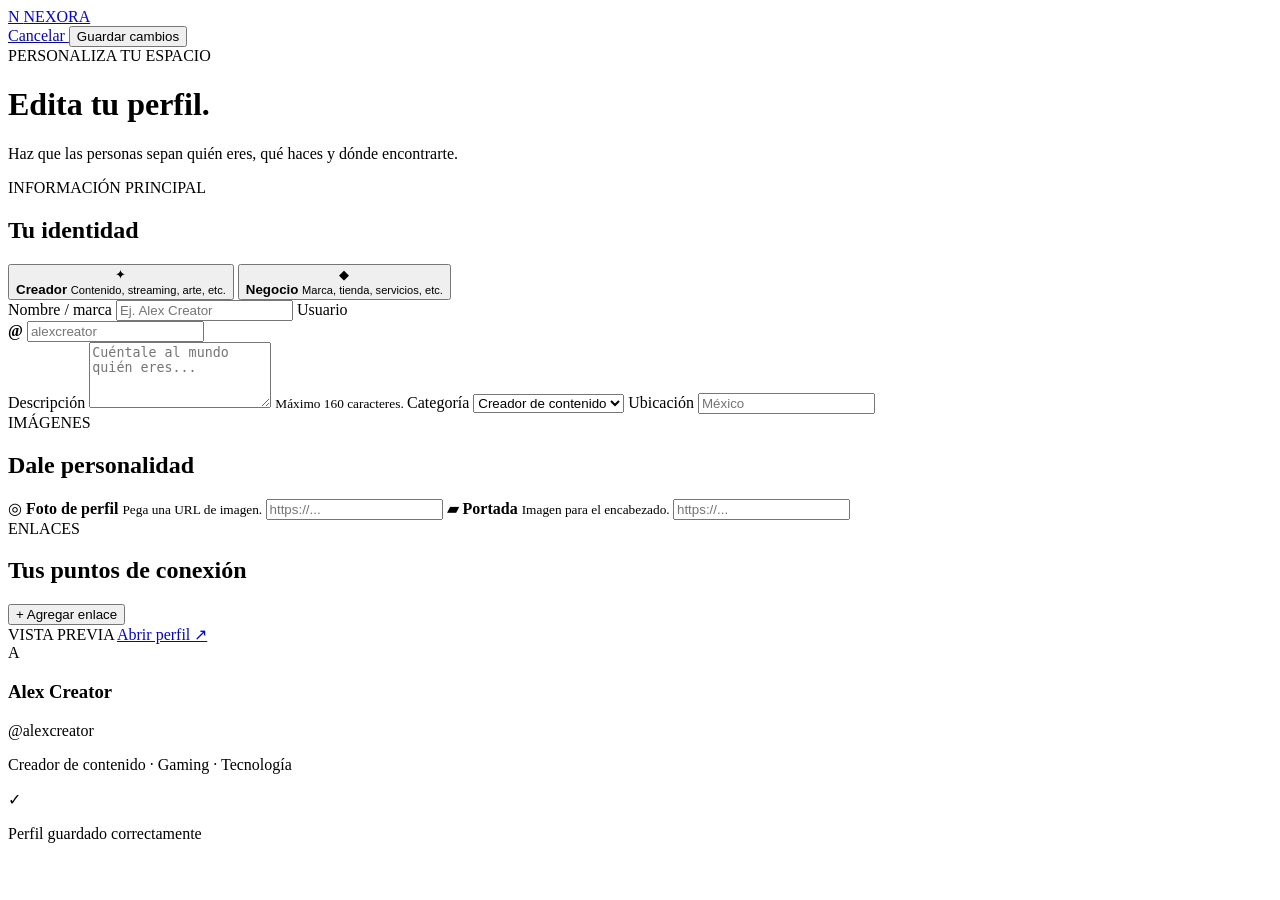
==== perfil.html @ f615e624 "Create perfil.html for profile editing" ====
<!DOCTYPE html>
<html lang="es">

<head>

<meta charset="UTF-8">

<meta
    name="viewport"
    content="width=device-width, initial-scale=1.0"
>

<title>Editar perfil — NEXORA</title>

<link rel="stylesheet" href="css/style.css">
<link rel="stylesheet" href="css/dashboard.css">
<link rel="stylesheet" href="css/perfil.css">

<link
    href="https://fonts.googleapis.com/css2?family=Inter:wght@400;500;600;700;800&display=swap"
    rel="stylesheet"
>

</head>


<body class="dashboard-body">


<header class="editor-header">

    <a
        href="dashboard.html"
        class="brand"
    >

        <span class="brand-symbol">
            N
        </span>

        NEXORA

    </a>


    <div class="editor-actions">

        <a
            href="dashboard.html"
            class="btn btn-outline"
        >
            Cancelar
        </a>

        <button
            id="saveProfile"
            class="btn btn-primary"
        >
            Guardar cambios
        </button>

    </div>

</header>


<main class="editor-main">


    <div class="editor-heading">

        <span class="eyebrow">
            PERSONALIZA TU ESPACIO
        </span>

        <h1>
            Edita tu perfil.
        </h1>

        <p>
            Haz que las personas sepan quién eres,
            qué haces y dónde encontrarte.
        </p>

    </div>


    <div class="editor-layout">


        <section class="editor-panel">


            <div class="editor-section">

                <div class="editor-section-heading">

                    <div>

                        <span class="card-label">
                            INFORMACIÓN PRINCIPAL
                        </span>

                        <h2>
                            Tu identidad
                        </h2>

                    </div>

                </div>


                <div class="type-selector">

                    <button
                        type="button"
                        class="type-option active"
                        data-type="creator"
                    >
                        <span>✦</span>

                        <div>
                            <strong>
                                Creador
                            </strong>

                            <small>
                                Contenido, streaming,
                                arte, etc.
                            </small>
                        </div>

                    </button>


                    <button
                        type="button"
                        class="type-option"
                        data-type="business"
                    >
                        <span>◆</span>

                        <div>
                            <strong>
                                Negocio
                            </strong>

                            <small>
                                Marca, tienda,
                                servicios, etc.
                            </small>
                        </div>

                    </button>

                </div>


                <div class="form-grid">

                    <label class="form-field">

                        <span>
                            Nombre / marca
                        </span>

                        <input
                            type="text"
                            id="name"
                            placeholder="Ej. Alex Creator"
                        >

                    </label>


                    <label class="form-field">

                        <span>
                            Usuario
                        </span>

                        <div class="username-input">

                            <b>@</b>

                            <input
                                type="text"
                                id="username"
                                placeholder="alexcreator"
                            >

                        </div>

                    </label>


                    <label class="form-field full">

                        <span>
                            Descripción
                        </span>

                        <textarea
                            id="bio"
                            rows="4"
                            maxlength="160"
                            placeholder="Cuéntale al mundo quién eres..."
                        ></textarea>

                        <small>
                            Máximo 160 caracteres.
                        </small>

                    </label>


                    <label class="form-field">

                        <span>
                            Categoría
                        </span>

                        <select id="category">

                            <option>
                                Creador de contenido
                            </option>

                            <option>
                                Streamer
                            </option>

                            <option>
                                TikToker
                            </option>

                            <option>
                                YouTuber
                            </option>

                            <option>
                                Artista
                            </option>

                            <option>
                                Fotógrafo
                            </option>

                            <option>
                                Marca personal
                            </option>

                            <option>
                                Tienda
                            </option>

                            <option>
                                Restaurante
                            </option>

                            <option>
                                Servicios
                            </option>

                            <option>
                                Otro
                            </option>

                        </select>

                    </label>


                    <label class="form-field">

                        <span>
                            Ubicación
                        </span>

                        <input
                            type="text"
                            id="location"
                            placeholder="México"
                        >

                    </label>

                </div>

            </div>


            <div class="editor-section">

                <div class="editor-section-heading">

                    <div>

                        <span class="card-label">
                            IMÁGENES
                        </span>

                        <h2>
                            Dale personalidad
                        </h2>

                    </div>

                </div>


                <div class="image-inputs">

                    <label class="image-input">

                        <span class="image-input-icon">
                            ◎
                        </span>

                        <strong>
                            Foto de perfil
                        </strong>

                        <small>
                            Pega una URL de imagen.
                        </small>

                        <input
                            type="url"
                            id="avatar"
                            placeholder="https://..."
                        >

                    </label>


                    <label class="image-input">

                        <span class="image-input-icon">
                            ▰
                        </span>

                        <strong>
                            Portada
                        </strong>

                        <small>
                            Imagen para el encabezado.
                        </small>

                        <input
                            type="url"
                            id="cover"
                            placeholder="https://..."
                        >

                    </label>

                </div>

            </div>


            <div class="editor-section">

                <div class="editor-section-heading">

                    <div>

                        <span class="card-label">
                            ENLACES
                        </span>

                        <h2>
                            Tus puntos de conexión
                        </h2>

                    </div>

                    <button
                        type="button"
                        id="addLink"
                        class="btn btn-outline"
                    >
                        + Agregar enlace
                    </button>

                </div>


                <div
                    id="linksEditor"
                    class="links-editor"
                ></div>

            </div>


        </section>


        <aside class="live-preview-panel">

            <div class="preview-heading">

                <span>
                    VISTA PREVIA
                </span>

                <a
                    href="perfil.html"
                    target="_blank"
                >
                    Abrir perfil ↗
                </a>

            </div>


            <div
                class="profile-live-preview"
                id="livePreview"
            >

                <div
                    class="live-cover"
                    id="previewCover"
                ></div>


                <div
                    class="live-avatar"
                    id="previewAvatar"
                >
                    A
                </div>


                <h3 id="previewName">
                    Alex Creator
                </h3>


                <span
                    class="live-username"
                    id="previewUsername"
                >
                    @alexcreator
                </span>


                <p id="previewBio">
                    Creador de contenido · Gaming · Tecnología
                </p>


                <div
                    id="previewLinks"
                    class="preview-links"
                ></div>

            </div>

        </aside>


    </div>

</main>


<div
    class="toast"
    id="editorToast"
>

    <span>✓</span>

    <p>
        Perfil guardado correctamente
    </p>

</div>


<script src="js/editar-perfil.js"></script>

</body>
</html>
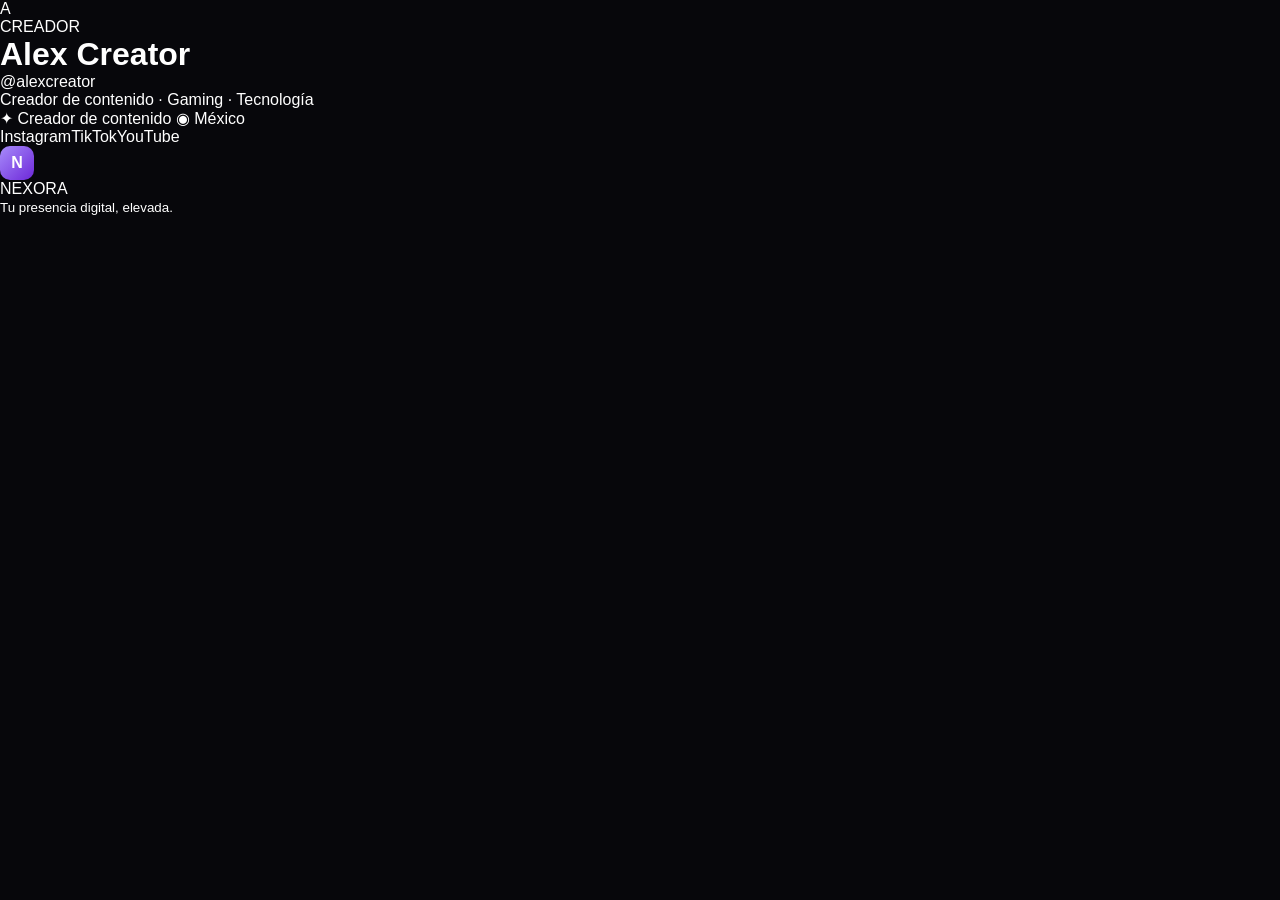
==== commit b8dc53c5: "Add perfil.html for user profile page" ====
--- a/perfil.html
+++ b/perfil.html
@@ -10,11 +10,10 @@
     content="width=device-width, initial-scale=1.0"
 >
 
-<title>Editar perfil — NEXORA</title>
+<title>Perfil — NEXORA</title>
 
+<link rel="stylesheet" href="css/perfil.css">
 <link rel="stylesheet" href="css/style.css">
-<link rel="stylesheet" href="css/dashboard.css">
-<link rel="stylesheet" href="css/perfil.css">
 
 <link
     href="https://fonts.googleapis.com/css2?family=Inter:wght@400;500;600;700;800&display=swap"
@@ -24,466 +23,104 @@
 </head>
 
 
-<body class="dashboard-body">
+<body class="public-profile-body">
 
 
-<header class="editor-header">
-
-    <a
-        href="dashboard.html"
-        class="brand"
-    >
-
-        <span class="brand-symbol">
-            N
-        </span>
-
-        NEXORA
-
-    </a>
+<div class="public-profile">
 
 
-    <div class="editor-actions">
-
-        <a
-            href="dashboard.html"
-            class="btn btn-outline"
-        >
-            Cancelar
-        </a>
-
-        <button
-            id="saveProfile"
-            class="btn btn-primary"
-        >
-            Guardar cambios
-        </button>
-
-    </div>
-
-</header>
+    <div
+        class="public-cover"
+        id="publicCover"
+    ></div>
 
 
-<main class="editor-main">
+    <main class="public-content">
 
 
-    <div class="editor-heading">
+        <div
+            class="public-avatar"
+            id="publicAvatar"
+        >
+            A
+        </div>
 
-        <span class="eyebrow">
-            PERSONALIZA TU ESPACIO
-        </span>
 
-        <h1>
-            Edita tu perfil.
+        <div class="verified-line">
+
+            <span id="publicType">
+                CREADOR
+            </span>
+
+        </div>
+
+
+        <h1 id="publicName">
+            Alex Creator
         </h1>
 
-        <p>
-            Haz que las personas sepan quién eres,
-            qué haces y dónde encontrarte.
+
+        <div
+            class="public-username"
+            id="publicUsername"
+        >
+            @alexcreator
+        </div>
+
+
+        <p
+            class="public-bio"
+            id="publicBio"
+        >
+            Creador de contenido · Gaming · Tecnología
         </p>
 
-    </div>
+
+        <div class="public-meta">
+
+            <span id="publicCategory">
+                ✦ Creador de contenido
+            </span>
+
+            <span id="publicLocation">
+                ◉ México
+            </span>
+
+        </div>
 
 
-    <div class="editor-layout">
+        <div
+            id="publicLinks"
+            class="public-links"
+        ></div>
 
 
-        <section class="editor-panel">
+        <div class="public-footer">
 
+            <div class="public-brand">
 
-            <div class="editor-section">
+                <span class="brand-symbol">
+                    N
+                </span>
 
-                <div class="editor-section-heading">
-
-                    <div>
-
-                        <span class="card-label">
-                            INFORMACIÓN PRINCIPAL
-                        </span>
-
-                        <h2>
-                            Tu identidad
-                        </h2>
-
-                    </div>
-
-                </div>
-
-
-                <div class="type-selector">
-
-                    <button
-                        type="button"
-                        class="type-option active"
-                        data-type="creator"
-                    >
-                        <span>✦</span>
-
-                        <div>
-                            <strong>
-                                Creador
-                            </strong>
-
-                            <small>
-                                Contenido, streaming,
-                                arte, etc.
-                            </small>
-                        </div>
-
-                    </button>
-
-
-                    <button
-                        type="button"
-                        class="type-option"
-                        data-type="business"
-                    >
-                        <span>◆</span>
-
-                        <div>
-                            <strong>
-                                Negocio
-                            </strong>
-
-                            <small>
-                                Marca, tienda,
-                                servicios, etc.
-                            </small>
-                        </div>
-
-                    </button>
-
-                </div>
-
-
-                <div class="form-grid">
-
-                    <label class="form-field">
-
-                        <span>
-                            Nombre / marca
-                        </span>
-
-                        <input
-                            type="text"
-                            id="name"
-                            placeholder="Ej. Alex Creator"
-                        >
-
-                    </label>
-
-
-                    <label class="form-field">
-
-                        <span>
-                            Usuario
-                        </span>
-
-                        <div class="username-input">
-
-                            <b>@</b>
-
-                            <input
-                                type="text"
-                                id="username"
-                                placeholder="alexcreator"
-                            >
-
-                        </div>
-
-                    </label>
-
-
-                    <label class="form-field full">
-
-                        <span>
-                            Descripción
-                        </span>
-
-                        <textarea
-                            id="bio"
-                            rows="4"
-                            maxlength="160"
-                            placeholder="Cuéntale al mundo quién eres..."
-                        ></textarea>
-
-                        <small>
-                            Máximo 160 caracteres.
-                        </small>
-
-                    </label>
-
-
-                    <label class="form-field">
-
-                        <span>
-                            Categoría
-                        </span>
-
-                        <select id="category">
-
-                            <option>
-                                Creador de contenido
-                            </option>
-
-                            <option>
-                                Streamer
-                            </option>
-
-                            <option>
-                                TikToker
-                            </option>
-
-                            <option>
-                                YouTuber
-                            </option>
-
-                            <option>
-                                Artista
-                            </option>
-
-                            <option>
-                                Fotógrafo
-                            </option>
-
-                            <option>
-                                Marca personal
-                            </option>
-
-                            <option>
-                                Tienda
-                            </option>
-
-                            <option>
-                                Restaurante
-                            </option>
-
-                            <option>
-                                Servicios
-                            </option>
-
-                            <option>
-                                Otro
-                            </option>
-
-                        </select>
-
-                    </label>
-
-
-                    <label class="form-field">
-
-                        <span>
-                            Ubicación
-                        </span>
-
-                        <input
-                            type="text"
-                            id="location"
-                            placeholder="México"
-                        >
-
-                    </label>
-
-                </div>
+                NEXORA
 
             </div>
 
+            <small>
+                Tu presencia digital, elevada.
+            </small>
 
-            <div class="editor-section">
-
-                <div class="editor-section-heading">
-
-                    <div>
-
-                        <span class="card-label">
-                            IMÁGENES
-                        </span>
-
-                        <h2>
-                            Dale personalidad
-                        </h2>
-
-                    </div>
-
-                </div>
+        </div>
 
 
-                <div class="image-inputs">
+    </main>
 
-                    <label class="image-input">
-
-                        <span class="image-input-icon">
-                            ◎
-                        </span>
-
-                        <strong>
-                            Foto de perfil
-                        </strong>
-
-                        <small>
-                            Pega una URL de imagen.
-                        </small>
-
-                        <input
-                            type="url"
-                            id="avatar"
-                            placeholder="https://..."
-                        >
-
-                    </label>
-
-
-                    <label class="image-input">
-
-                        <span class="image-input-icon">
-                            ▰
-                        </span>
-
-                        <strong>
-                            Portada
-                        </strong>
-
-                        <small>
-                            Imagen para el encabezado.
-                        </small>
-
-                        <input
-                            type="url"
-                            id="cover"
-                            placeholder="https://..."
-                        >
-
-                    </label>
-
-                </div>
-
-            </div>
-
-
-            <div class="editor-section">
-
-                <div class="editor-section-heading">
-
-                    <div>
-
-                        <span class="card-label">
-                            ENLACES
-                        </span>
-
-                        <h2>
-                            Tus puntos de conexión
-                        </h2>
-
-                    </div>
-
-                    <button
-                        type="button"
-                        id="addLink"
-                        class="btn btn-outline"
-                    >
-                        + Agregar enlace
-                    </button>
-
-                </div>
-
-
-                <div
-                    id="linksEditor"
-                    class="links-editor"
-                ></div>
-
-            </div>
-
-
-        </section>
-
-
-        <aside class="live-preview-panel">
-
-            <div class="preview-heading">
-
-                <span>
-                    VISTA PREVIA
-                </span>
-
-                <a
-                    href="perfil.html"
-                    target="_blank"
-                >
-                    Abrir perfil ↗
-                </a>
-
-            </div>
-
-
-            <div
-                class="profile-live-preview"
-                id="livePreview"
-            >
-
-                <div
-                    class="live-cover"
-                    id="previewCover"
-                ></div>
-
-
-                <div
-                    class="live-avatar"
-                    id="previewAvatar"
-                >
-                    A
-                </div>
-
-
-                <h3 id="previewName">
-                    Alex Creator
-                </h3>
-
-
-                <span
-                    class="live-username"
-                    id="previewUsername"
-                >
-                    @alexcreator
-                </span>
-
-
-                <p id="previewBio">
-                    Creador de contenido · Gaming · Tecnología
-                </p>
-
-
-                <div
-                    id="previewLinks"
-                    class="preview-links"
-                ></div>
-
-            </div>
-
-        </aside>
-
-
-    </div>
-
-</main>
-
-
-<div
-    class="toast"
-    id="editorToast"
->
-
-    <span>✓</span>
-
-    <p>
-        Perfil guardado correctamente
-    </p>
 
 </div>
 
 
-<script src="js/editar-perfil.js"></script>
+<script src="js/perfil.js"></script>
 
 </body>
 </html>
--- a/css/perfil.css
+++ b/css/perfil.css
@@ -0,0 +1,687 @@
+.editor-header {
+    height: 72px;
+
+    padding: 0 5%;
+
+    display: flex;
+
+    align-items: center;
+
+    justify-content: space-between;
+
+    position: sticky;
+
+    top: 0;
+
+    z-index: 100;
+
+    background: rgba(8,8,13,.88);
+
+    backdrop-filter: blur(20px);
+
+    border-bottom: 1px solid rgba(255,255,255,.07);
+}
+
+
+.editor-actions {
+    display: flex;
+
+    gap: 10px;
+}
+
+
+.editor-main {
+    max-width: 1400px;
+
+    margin: auto;
+
+    padding: 60px 5%;
+}
+
+
+.editor-heading {
+    margin-bottom: 40px;
+}
+
+
+.editor-heading h1 {
+    font-size: 48px;
+
+    letter-spacing: -.06em;
+}
+
+
+.editor-heading p {
+    color: #777687;
+
+    margin-top: 10px;
+}
+
+
+.editor-layout {
+    display: grid;
+
+    grid-template-columns:
+        minmax(0, 1.4fr)
+        minmax(300px, .6fr);
+
+    gap: 20px;
+
+    align-items: start;
+}
+
+
+.editor-panel {
+    background: #101017;
+
+    border: 1px solid rgba(255,255,255,.07);
+
+    border-radius: 24px;
+
+    overflow: hidden;
+}
+
+
+.editor-section {
+    padding: 30px;
+
+    border-bottom: 1px solid rgba(255,255,255,.06);
+}
+
+
+.editor-section:last-child {
+    border-bottom: 0;
+}
+
+
+.editor-section-heading {
+    display: flex;
+
+    align-items: center;
+
+    justify-content: space-between;
+
+    gap: 20px;
+
+    margin-bottom: 25px;
+}
+
+
+.editor-section-heading h2 {
+    font-size: 20px;
+
+    margin-top: 5px;
+}
+
+
+.type-selector {
+    display: grid;
+
+    grid-template-columns: 1fr 1fr;
+
+    gap: 10px;
+
+    margin-bottom: 25px;
+}
+
+
+.type-option {
+    display: flex;
+
+    align-items: center;
+
+    gap: 13px;
+
+    padding: 15px;
+
+    border-radius: 14px;
+
+    border: 1px solid rgba(255,255,255,.07);
+
+    background: #0d0d14;
+
+    color: #9998a8;
+
+    text-align: left;
+
+    cursor: pointer;
+}
+
+
+.type-option.active {
+    border-color: rgba(139,92,246,.6);
+
+    background: rgba(139,92,246,.08);
+
+    color: white;
+}
+
+
+.type-option > span {
+    width: 38px;
+    height: 38px;
+
+    display: grid;
+
+    place-items: center;
+
+    border-radius: 10px;
+
+    background: rgba(139,92,246,.12);
+
+    color: #a78bfa;
+}
+
+
+.type-option strong {
+    display: block;
+
+    font-size: 13px;
+}
+
+
+.type-option small {
+    display: block;
+
+    color: #6f6e7d;
+
+    font-size: 9px;
+
+    margin-top: 4px;
+}
+
+
+.form-grid {
+    display: grid;
+
+    grid-template-columns: 1fr 1fr;
+
+    gap: 18px;
+}
+
+
+.form-field {
+    display: grid;
+
+    gap: 8px;
+}
+
+
+.form-field.full {
+    grid-column: 1 / -1;
+}
+
+
+.form-field > span {
+    color: #aaa9b7;
+
+    font-size: 11px;
+
+    font-weight: 600;
+}
+
+
+.form-field small {
+    color: #666575;
+
+    font-size: 9px;
+}
+
+
+.form-field input,
+.form-field textarea,
+.form-field select {
+    width: 100%;
+
+    border: 1px solid rgba(255,255,255,.08);
+
+    background: #0c0c12;
+
+    color: white;
+
+    padding: 13px;
+
+    border-radius: 11px;
+
+    outline: none;
+
+    transition: .2s;
+}
+
+
+.form-field input:focus,
+.form-field textarea:focus,
+.form-field select:focus {
+    border-color: #8b5cf6;
+
+    box-shadow:
+        0 0 0 3px
+        rgba(139,92,246,.08);
+}
+
+
+.form-field textarea {
+    resize: vertical;
+}
+
+
+.username-input {
+    display: flex;
+
+    align-items: center;
+
+    background: #0c0c12;
+
+    border: 1px solid rgba(255,255,255,.08);
+
+    border-radius: 11px;
+
+    overflow: hidden;
+}
+
+
+.username-input b {
+    color: #8b5cf6;
+
+    padding-left: 13px;
+}
+
+
+.username-input input {
+    border: 0;
+
+    background: transparent;
+}
+
+
+.image-inputs {
+    display: grid;
+
+    grid-template-columns: 1fr 1fr;
+
+    gap: 12px;
+}
+
+
+.image-input {
+    padding: 20px;
+
+    border-radius: 14px;
+
+    border: 1px dashed rgba(255,255,255,.1);
+
+    background: rgba(255,255,255,.02);
+
+    cursor: pointer;
+}
+
+
+.image-input-icon {
+    width: 35px;
+    height: 35px;
+
+    display: grid;
+
+    place-items: center;
+
+    border-radius: 9px;
+
+    background: rgba(139,92,246,.1);
+
+    color: #a78bfa;
+
+    margin-bottom: 10px;
+}
+
+
+.image-input strong {
+    display: block;
+
+    font-size: 12px;
+}
+
+
+.image-input small {
+    display: block;
+
+    color: #6f6e7d;
+
+    font-size: 9px;
+
+    margin: 5px 0 12px;
+}
+
+
+.image-input input {
+    width: 100%;
+
+    background: #0c0c12;
+
+    border: 1px solid rgba(255,255,255,.07);
+
+    color: white;
+
+    border-radius: 8px;
+
+    padding: 9px;
+
+    font-size: 10px;
+
+    outline: none;
+}
+
+
+.links-editor {
+    display: grid;
+
+    gap: 10px;
+}
+
+
+.link-editor-row {
+    display: grid;
+
+    grid-template-columns:
+        45px
+        1fr
+        1.4fr
+        42px;
+
+    gap: 8px;
+
+    align-items: center;
+
+    padding: 10px;
+
+    border-radius: 12px;
+
+    background: #0c0c12;
+
+    border: 1px solid rgba(255,255,255,.06);
+}
+
+
+.drag-handle {
+    color: #555461;
+
+    text-align: center;
+
+    cursor: grab;
+}
+
+
+.link-editor-row input {
+    min-width: 0;
+
+    width: 100%;
+
+    background: #171720;
+
+    color: white;
+
+    border: 1px solid rgba(255,255,255,.06);
+
+    border-radius: 8px;
+
+    padding: 9px;
+
+    font-size: 11px;
+
+    outline: none;
+}
+
+
+.remove-link {
+    width: 35px;
+    height: 35px;
+
+    border: 0;
+
+    border-radius: 8px;
+
+    background: rgba(239,68,68,.08);
+
+    color: #f87171;
+
+    cursor: pointer;
+}
+
+
+.live-preview-panel {
+    position: sticky;
+
+    top: 95px;
+}
+
+
+.preview-heading {
+    display: flex;
+
+    justify-content: space-between;
+
+    margin-bottom: 10px;
+
+    color: #666575;
+
+    font-size: 9px;
+
+    font-weight: 800;
+
+    letter-spacing: .12em;
+}
+
+
+.preview-heading a {
+    color: #a78bfa;
+
+    letter-spacing: normal;
+}
+
+
+.profile-live-preview {
+    background:
+        linear-gradient(
+            145deg,
+            #161421,
+            #0c0c12
+        );
+
+    border: 1px solid rgba(255,255,255,.08);
+
+    border-radius: 25px;
+
+    overflow: hidden;
+
+    text-align: center;
+
+    padding-bottom: 25px;
+
+    box-shadow:
+        0 30px 80px rgba(0,0,0,.4);
+}
+
+
+.live-cover {
+    height: 120px;
+
+    background:
+        radial-gradient(
+            circle at 70% 30%,
+            #8b5cf6,
+            transparent 35%
+        ),
+        linear-gradient(
+            135deg,
+            #111827,
+            #312e81
+        );
+
+    background-size: cover;
+
+    background-position: center;
+}
+
+
+.live-avatar {
+    width: 78px;
+    height: 78px;
+
+    margin: -39px auto 13px;
+
+    border-radius: 50%;
+
+    display: grid;
+
+    place-items: center;
+
+    background: #191827;
+
+    border: 4px solid #11111a;
+
+    font-size: 26px;
+
+    font-weight: 800;
+
+    overflow: hidden;
+}
+
+
+.live-avatar img {
+    width: 100%;
+    height: 100%;
+
+    object-fit: cover;
+}
+
+
+.profile-live-preview h3 {
+    font-size: 20px;
+}
+
+
+.live-username {
+    display: block;
+
+    color: #777687;
+
+    font-size: 11px;
+
+    margin-top: 5px;
+}
+
+
+.profile-live-preview > p {
+    color: #9695a4;
+
+    font-size: 11px;
+
+    line-height: 1.5;
+
+    padding: 0 25px;
+
+    margin: 15px 0;
+}
+
+
+.preview-links {
+    display: grid;
+
+    gap: 8px;
+
+    padding: 0 18px;
+}
+
+
+.preview-link {
+    padding: 12px;
+
+    border-radius: 10px;
+
+    background: rgba(255,255,255,.05);
+
+    border: 1px solid rgba(255,255,255,.06);
+
+    font-size: 11px;
+}
+
+
+.editor-toast {
+    position: fixed;
+
+    bottom: 25px;
+    right: 25px;
+}
+
+
+@media (max-width: 1000px) {
+
+    .editor-layout {
+        grid-template-columns: 1fr;
+    }
+
+
+    .live-preview-panel {
+        position: static;
+
+        max-width: 400px;
+
+        margin: auto;
+
+        width: 100%;
+    }
+
+}
+
+
+@media (max-width: 600px) {
+
+    .editor-header {
+        padding: 0 15px;
+    }
+
+
+    .editor-actions .btn-outline {
+        display: none;
+    }
+
+
+    .editor-main {
+        padding: 40px 15px;
+    }
+
+
+    .editor-heading h1 {
+        font-size: 38px;
+    }
+
+
+    .editor-section {
+        padding: 20px;
+    }
+
+
+    .type-selector,
+    .form-grid,
+    .image-inputs {
+        grid-template-columns: 1fr;
+    }
+
+
+    .form-field.full {
+        grid-column: auto;
+    }
+
+
+    .link-editor-row {
+        grid-template-columns:
+            25px
+            1fr
+            35px;
+    }
+
+
+    .link-editor-row input:nth-child(3) {
+        grid-column: 2 / -1;
+    }
+
+}
--- a/css/style.css
+++ b/css/style.css
@@ -0,0 +1,937 @@
+:root {
+    --bg: #07070b;
+    --bg-soft: #0d0d14;
+    --card: #11111a;
+
+    --text: #ffffff;
+    --muted: #9696a7;
+
+    --primary: #8b5cf6;
+    --primary-2: #6d3df2;
+
+    --border: rgba(255,255,255,.09);
+
+    --radius: 22px;
+
+    --max: 1240px;
+}
+
+
+* {
+    margin: 0;
+    padding: 0;
+    box-sizing: border-box;
+}
+
+
+html {
+    scroll-behavior: smooth;
+}
+
+
+body {
+    font-family: "Inter", sans-serif;
+    background: var(--bg);
+    color: var(--text);
+    min-height: 100vh;
+    overflow-x: hidden;
+}
+
+
+a {
+    color: inherit;
+    text-decoration: none;
+}
+
+
+button,
+input,
+textarea,
+select {
+    font: inherit;
+}
+
+
+.main-header {
+    width: 100%;
+    height: 76px;
+
+    display: flex;
+    align-items: center;
+    justify-content: space-between;
+
+    padding: 0 5%;
+
+    border-bottom: 1px solid var(--border);
+
+    background: rgba(7,7,11,.8);
+
+    backdrop-filter: blur(18px);
+
+    position: sticky;
+    top: 0;
+
+    z-index: 100;
+}
+
+
+.brand {
+    display: flex;
+    align-items: center;
+    gap: 10px;
+
+    font-weight: 800;
+    letter-spacing: -.04em;
+}
+
+
+.brand-symbol {
+    width: 34px;
+    height: 34px;
+
+    display: grid;
+    place-items: center;
+
+    border-radius: 10px;
+
+    background: linear-gradient(
+        135deg,
+        #a78bfa,
+        #6d28d9
+    );
+
+    color: white;
+
+    font-weight: 800;
+}
+
+
+.main-nav {
+    display: flex;
+    gap: 30px;
+
+    color: var(--muted);
+
+    font-size: 14px;
+}
+
+
+.main-nav a {
+    transition: .2s;
+}
+
+
+.main-nav a:hover {
+    color: white;
+}
+
+
+.header-actions {
+    display: flex;
+    gap: 10px;
+}
+
+
+.btn {
+    display: inline-flex;
+
+    align-items: center;
+    justify-content: center;
+
+    gap: 10px;
+
+    padding: 11px 18px;
+
+    border-radius: 12px;
+
+    font-size: 14px;
+    font-weight: 700;
+
+    transition: .25s;
+
+    cursor: pointer;
+
+    border: 1px solid transparent;
+}
+
+
+.btn-primary {
+    background: linear-gradient(
+        135deg,
+        var(--primary),
+        var(--primary-2)
+    );
+
+    box-shadow:
+        0 10px 30px rgba(124,58,237,.25);
+}
+
+
+.btn-primary:hover {
+    transform: translateY(-2px);
+
+    box-shadow:
+        0 15px 40px rgba(124,58,237,.4);
+}
+
+
+.btn-outline {
+    border-color: var(--border);
+}
+
+
+.btn-outline:hover {
+    background: rgba(255,255,255,.05);
+}
+
+
+.btn-ghost {
+    background: rgba(255,255,255,.04);
+
+    border-color: var(--border);
+}
+
+
+.btn-large {
+    padding: 15px 23px;
+}
+
+
+.hero {
+    max-width: var(--max);
+
+    min-height: 720px;
+
+    margin: auto;
+
+    padding: 90px 5%;
+
+    display: grid;
+
+    grid-template-columns:
+        minmax(0, 1.05fr)
+        minmax(350px, .95fr);
+
+    gap: 80px;
+
+    align-items: center;
+
+    position: relative;
+}
+
+
+.hero-content {
+    position: relative;
+    z-index: 2;
+}
+
+
+.eyebrow {
+    display: inline-block;
+
+    color: #a78bfa;
+
+    font-size: 11px;
+
+    font-weight: 800;
+
+    letter-spacing: .18em;
+
+    margin-bottom: 18px;
+}
+
+
+.hero h1 {
+    font-size: clamp(46px, 6vw, 78px);
+
+    line-height: .98;
+
+    letter-spacing: -.065em;
+
+    max-width: 750px;
+}
+
+
+.hero h1 span,
+.section-heading h2 span,
+.split-content h2 span,
+.cta-section h2 span {
+    background:
+        linear-gradient(
+            90deg,
+            #c4b5fd,
+            #8b5cf6,
+            #6366f1
+        );
+
+    -webkit-background-clip: text;
+
+    color: transparent;
+}
+
+
+.hero-content > p {
+    max-width: 610px;
+
+    color: var(--muted);
+
+    line-height: 1.8;
+
+    margin-top: 26px;
+
+    font-size: 17px;
+}
+
+
+.hero-buttons {
+    display: flex;
+
+    gap: 12px;
+
+    margin-top: 32px;
+
+    flex-wrap: wrap;
+}
+
+
+.hero-note {
+    margin-top: 22px;
+
+    color: #777789;
+
+    font-size: 12px;
+}
+
+
+.hero-card {
+    position: relative;
+
+    display: flex;
+
+    justify-content: center;
+}
+
+
+.profile-preview {
+    width: min(350px, 100%);
+
+    padding: 22px;
+
+    border-radius: 30px;
+
+    background:
+        linear-gradient(
+            145deg,
+            #171522,
+            #0d0d13
+        );
+
+    border: 1px solid rgba(255,255,255,.1);
+
+    box-shadow:
+        0 40px 100px rgba(0,0,0,.5);
+
+    text-align: center;
+}
+
+
+.preview-cover {
+    height: 100px;
+
+    margin: -22px -22px 0;
+
+    border-radius: 30px 30px 0 0;
+
+    background:
+        radial-gradient(
+            circle at 30% 30%,
+            #8b5cf6,
+            transparent 45%
+        ),
+        linear-gradient(
+            135deg,
+            #111827,
+            #312e81
+        );
+}
+
+
+.preview-avatar {
+    width: 78px;
+    height: 78px;
+
+    display: grid;
+    place-items: center;
+
+    margin: -39px auto 15px;
+
+    border-radius: 50%;
+
+    background: #191827;
+
+    border: 4px solid #11111a;
+
+    font-size: 28px;
+
+    font-weight: 800;
+}
+
+
+.profile-preview h3 {
+    font-size: 20px;
+}
+
+
+.preview-user {
+    display: block;
+
+    color: #8e8c9c;
+
+    font-size: 12px;
+
+    margin-top: 4px;
+}
+
+
+.profile-preview p {
+    color: #9998a9;
+
+    font-size: 13px;
+
+    margin: 15px 0 18px;
+
+    line-height: 1.5;
+}
+
+
+.preview-button {
+    padding: 13px;
+
+    background: rgba(255,255,255,.05);
+
+    border: 1px solid rgba(255,255,255,.07);
+
+    border-radius: 12px;
+
+    margin-top: 9px;
+
+    font-size: 13px;
+}
+
+
+.preview-button.highlight {
+    background:
+        linear-gradient(
+            135deg,
+            #8b5cf6,
+            #6d28d9
+        );
+
+    border: 0;
+}
+
+
+.floating-card {
+    position: absolute;
+
+    padding: 13px 16px;
+
+    border-radius: 14px;
+
+    background: rgba(20,20,29,.92);
+
+    border: 1px solid var(--border);
+
+    box-shadow: 0 15px 40px rgba(0,0,0,.35);
+
+    font-size: 12px;
+
+    backdrop-filter: blur(10px);
+}
+
+
+.card-top {
+    top: 45px;
+    right: -10px;
+}
+
+
+.card-top span {
+    color: #4ade80;
+}
+
+
+.card-bottom {
+    bottom: 35px;
+    left: -20px;
+}
+
+
+.card-bottom strong {
+    color: #a78bfa;
+
+    font-size: 16px;
+
+    display: block;
+}
+
+
+.hero-glow {
+    position: absolute;
+
+    width: 400px;
+    height: 400px;
+
+    border-radius: 50%;
+
+    filter: blur(100px);
+
+    opacity: .15;
+
+    pointer-events: none;
+}
+
+
+.glow-one {
+    background: #7c3aed;
+
+    top: 100px;
+    left: 20%;
+}
+
+
+.glow-two {
+    background: #2563eb;
+
+    right: 10%;
+    bottom: 30px;
+}
+
+
+.section {
+    max-width: var(--max);
+
+    margin: auto;
+
+    padding: 100px 5%;
+}
+
+
+.section-heading {
+    max-width: 700px;
+
+    margin-bottom: 50px;
+}
+
+
+.section-heading h2,
+.split-content h2,
+.cta-section h2 {
+    font-size: clamp(34px, 4vw, 52px);
+
+    letter-spacing: -.05em;
+
+    line-height: 1.05;
+}
+
+
+.section-heading p {
+    color: var(--muted);
+
+    line-height: 1.7;
+
+    margin-top: 18px;
+}
+
+
+.feature-grid {
+    display: grid;
+
+    grid-template-columns:
+        repeat(4, 1fr);
+
+    gap: 15px;
+}
+
+
+.feature-card {
+    background: var(--card);
+
+    border: 1px solid var(--border);
+
+    padding: 30px;
+
+    border-radius: var(--radius);
+
+    transition: .25s;
+}
+
+
+.feature-card:hover {
+    transform: translateY(-5px);
+
+    border-color:
+        rgba(139,92,246,.4);
+}
+
+
+.feature-icon {
+    width: 42px;
+    height: 42px;
+
+    display: grid;
+    place-items: center;
+
+    border-radius: 12px;
+
+    background:
+        rgba(139,92,246,.12);
+
+    color: #a78bfa;
+
+    margin-bottom: 25px;
+}
+
+
+.feature-card h3 {
+    margin-bottom: 12px;
+}
+
+
+.feature-card p {
+    color: var(--muted);
+
+    line-height: 1.65;
+
+    font-size: 14px;
+}
+
+
+.split-section {
+    max-width: var(--max);
+
+    margin: auto;
+
+    padding: 100px 5%;
+
+    display: grid;
+
+    grid-template-columns: 1fr 1fr;
+
+    gap: 80px;
+
+    align-items: center;
+}
+
+
+.split-section.reverse .split-content {
+    order: 2;
+}
+
+
+.split-section.reverse .split-visual {
+    order: 1;
+}
+
+
+.split-content p {
+    color: var(--muted);
+
+    line-height: 1.75;
+
+    margin: 20px 0;
+}
+
+
+.check-list {
+    list-style: none;
+
+    display: grid;
+
+    gap: 10px;
+
+    margin-bottom: 28px;
+
+    color: #cfcddd;
+
+    font-size: 14px;
+}
+
+
+.split-visual {
+    min-height: 400px;
+
+    border-radius: 30px;
+
+    border: 1px solid var(--border);
+
+    overflow: hidden;
+
+    display: grid;
+
+    place-items: center;
+
+    position: relative;
+}
+
+
+.creator-visual {
+    background:
+        radial-gradient(
+            circle at 60% 40%,
+            rgba(139,92,246,.45),
+            transparent 30%
+        ),
+        linear-gradient(
+            135deg,
+            #171329,
+            #08080d
+        );
+}
+
+
+.business-visual {
+    background:
+        radial-gradient(
+            circle at 40% 40%,
+            rgba(59,130,246,.35),
+            transparent 30%
+        ),
+        linear-gradient(
+            135deg,
+            #0c1424,
+            #08080d
+        );
+}
+
+
+.visual-box {
+    width: 75%;
+
+    padding: 45px;
+
+    border: 1px solid rgba(255,255,255,.1);
+
+    border-radius: 22px;
+
+    background: rgba(0,0,0,.25);
+
+    backdrop-filter: blur(10px);
+}
+
+
+.visual-box span {
+    color: #a78bfa;
+
+    font-size: 11px;
+
+    letter-spacing: .2em;
+}
+
+
+.visual-box strong {
+    display: block;
+
+    font-size: clamp(28px, 4vw, 48px);
+
+    line-height: .95;
+
+    letter-spacing: -.05em;
+
+    margin-top: 18px;
+}
+
+
+.cta-section {
+    max-width: var(--max);
+
+    margin: 80px auto;
+
+    padding: 70px 5%;
+
+    border: 1px solid var(--border);
+
+    border-radius: 35px;
+
+    background:
+        radial-gradient(
+            circle at 90% 50%,
+            rgba(124,58,237,.25),
+            transparent 35%
+        ),
+        #101018;
+
+    display: flex;
+
+    align-items: center;
+
+    justify-content: space-between;
+
+    gap: 30px;
+}
+
+
+.cta-section p {
+    color: var(--muted);
+
+    margin-top: 12px;
+}
+
+
+.main-footer {
+    max-width: var(--max);
+
+    margin: auto;
+
+    padding: 40px 5% 60px;
+
+    border-top: 1px solid var(--border);
+
+    display: flex;
+
+    align-items: center;
+
+    justify-content: space-between;
+
+    color: #777789;
+
+    font-size: 12px;
+}
+
+
+/* RESPONSIVE */
+
+@media (max-width: 900px) {
+
+    .main-nav {
+        display: none;
+    }
+
+
+    .hero {
+        grid-template-columns: 1fr;
+
+        text-align: center;
+
+        padding-top: 70px;
+
+        gap: 60px;
+    }
+
+
+    .hero-content > p {
+        margin-left: auto;
+        margin-right: auto;
+    }
+
+
+    .hero-buttons {
+        justify-content: center;
+    }
+
+
+    .hero-card {
+        max-width: 420px;
+
+        margin: auto;
+
+        width: 100%;
+    }
+
+
+    .feature-grid {
+        grid-template-columns: repeat(2,1fr);
+    }
+
+
+    .split-section {
+        grid-template-columns: 1fr;
+
+        gap: 40px;
+    }
+
+
+    .split-section.reverse .split-content,
+    .split-section.reverse .split-visual {
+        order: initial;
+    }
+
+
+    .cta-section {
+        margin-left: 5%;
+        margin-right: 5%;
+
+        flex-direction: column;
+
+        text-align: center;
+    }
+
+}
+
+
+@media (max-width: 600px) {
+
+    .main-header {
+        padding: 0 18px;
+    }
+
+
+    .header-actions .btn-outline {
+        display: none;
+    }
+
+
+    .hero {
+        padding-left: 18px;
+        padding-right: 18px;
+    }
+
+
+    .hero h1 {
+        font-size: 48px;
+    }
+
+
+    .section,
+    .split-section {
+        padding-left: 18px;
+        padding-right: 18px;
+    }
+
+
+    .feature-grid {
+        grid-template-columns: 1fr;
+    }
+
+
+    .floating-card {
+        display: none;
+    }
+
+
+    .profile-preview {
+        max-width: 330px;
+    }
+
+
+    .split-visual {
+        min-height: 300px;
+    }
+
+
+    .visual-box {
+        width: 85%;
+
+        padding: 28px;
+    }
+
+
+    .main-footer {
+        flex-direction: column;
+
+        gap: 18px;
+
+        text-align: center;
+    }
+
+}
